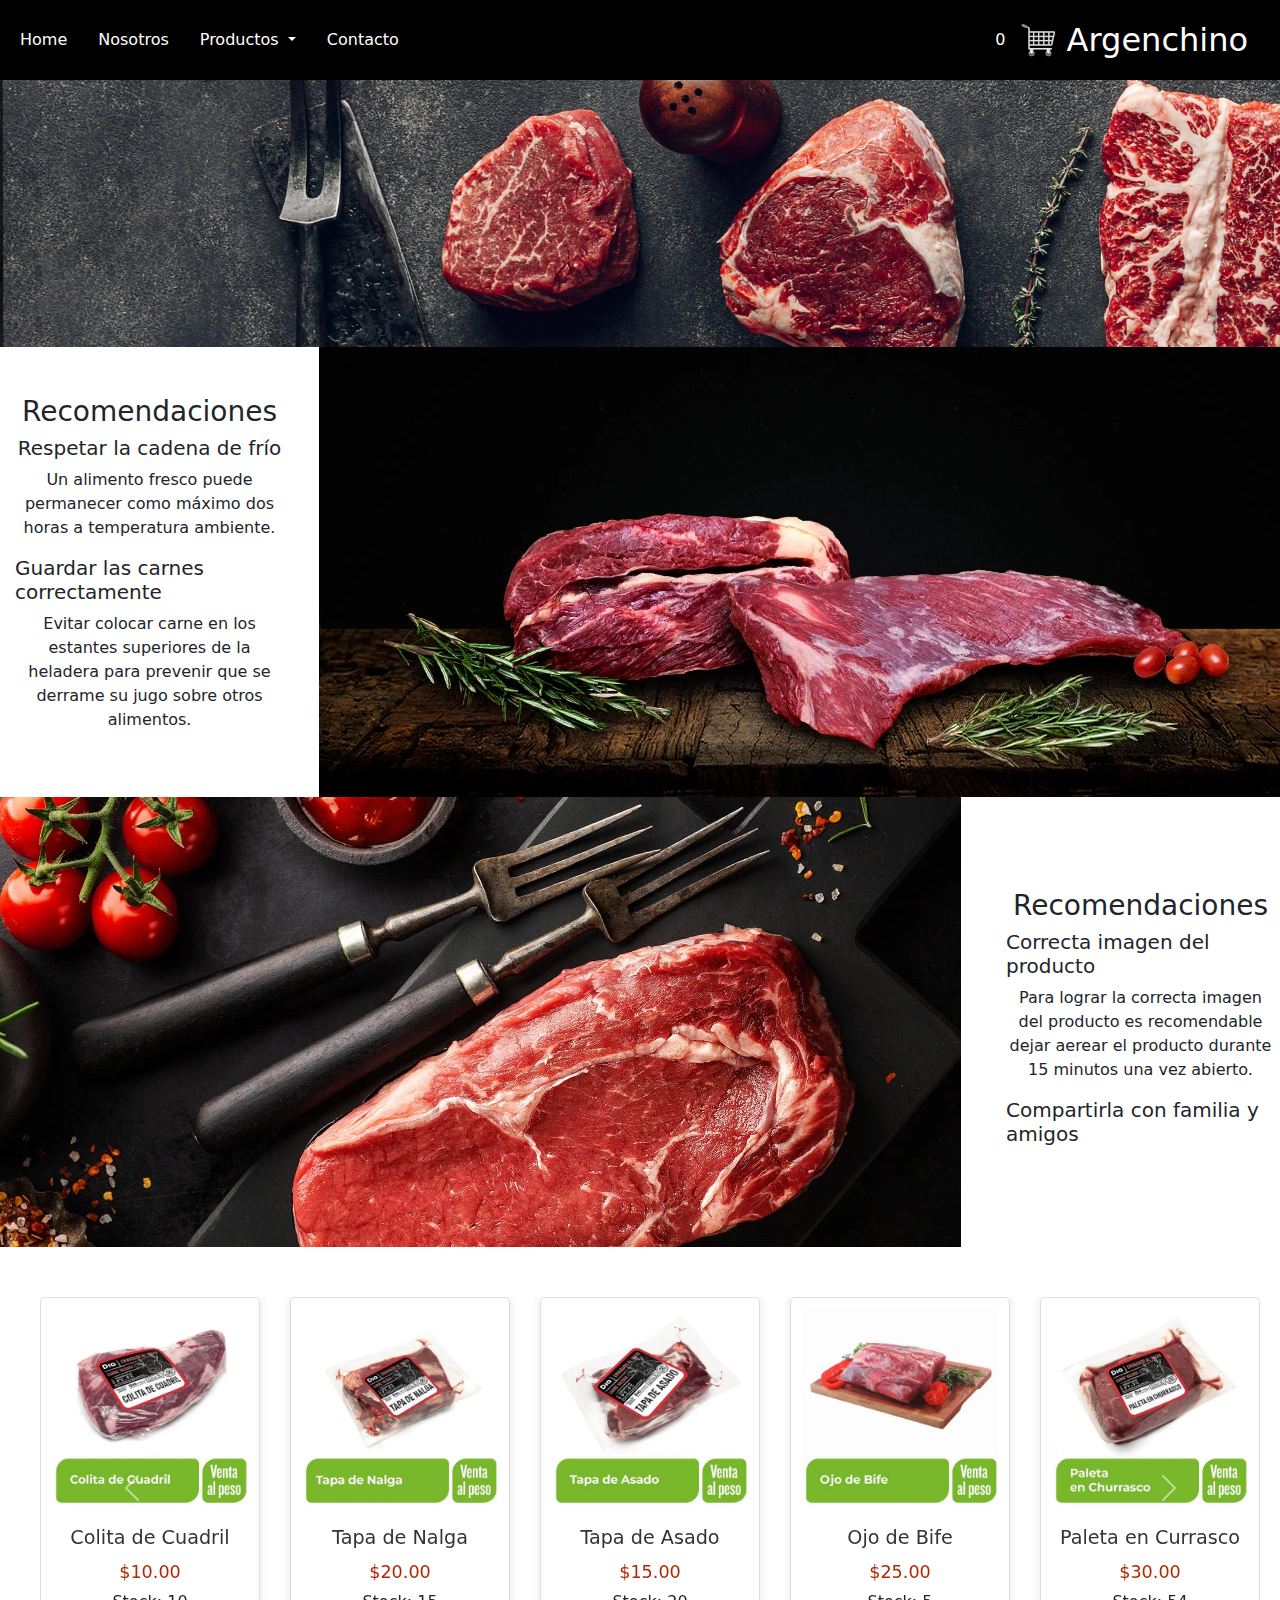
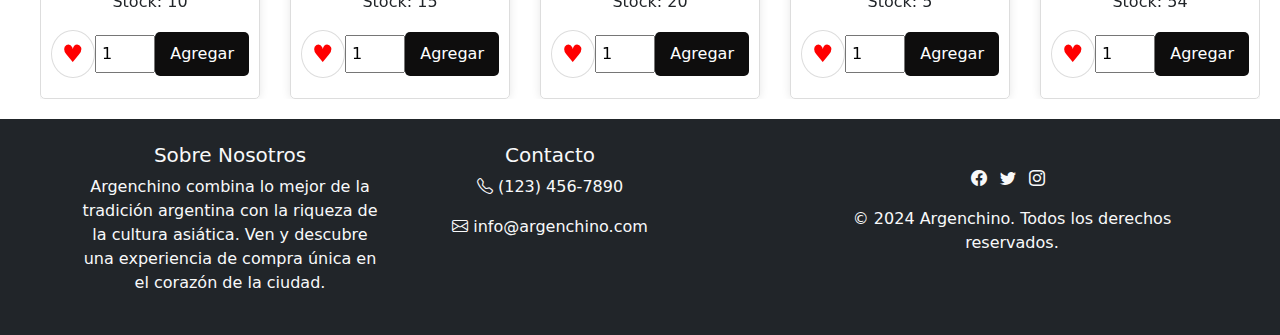
==== carnes.html @ 1208608c "arreglos" ====
<!DOCTYPE html>
<html lang="en">
<head>
    <meta charset="UTF-8">
    <meta name="viewport" content="width=device-width, initial-scale=1.0">
    <title>Document</title>
    <link href="https://cdn.jsdelivr.net/npm/bootstrap@5.3.3/dist/css/bootstrap.min.css" rel="stylesheet" integrity="sha384-QWTKZyjpPEjISv5WaRU9OFeRpok6YctnYmDr5pNlyT2bRjXh0JMhjY6hW+ALEwIH" crossorigin="anonymous">

    <link rel="stylesheet" href="style.css">
</head>
<body>
    <header>
        <nav class="navbar navbar-expand-lg">
            <div class="container-fluid">
                <button class="navbar-toggler" type="button" data-bs-toggle="collapse" data-bs-target="#navbarNavDropdown" aria-controls="navbarNavDropdown" aria-expanded="false" aria-label="Toggle navigation">
                    <span class="navbar-toggler-icon"></span>
                </button>
                <div class="collapse navbar-collapse" id="navbarNavDropdown">
                    <ul class="navbar-nav">
                        <li class="nav-item">
                            <a class="nav-link active" aria-current="page" href="index.html">Home</a>
                        </li>
                        <li class="nav-item">
                            <a class="nav-link" href="nosotros.html">Nosotros</a>
                        </li>
                        <li class="nav-item dropdown">
                            <a class="nav-link dropdown-toggle" href="#" id="navbarDropdownMenuLink" role="button" data-bs-toggle="dropdown" aria-expanded="false">
                                Productos
                            </a>
                            <ul class="dropdown-menu" aria-labelledby="navbarDropdownMenuLink">
                                <li><a class="dropdown-item" href="#">Almacen</a></li>
                                <li><a class="dropdown-item" href="#">Bebidas</a></li>
                                <li><a class="dropdown-item" href="#">Desayuno</a></li>
                            </ul>
                        </li>
                        <li class="nav-item">
                            <a class="nav-link" href="contacto.html">Contacto</a>
                        </li>
                    </ul>
                </div>
            </div>
        </nav>
        <div class="container-name">
            <div class="cart mr-5" id="cart-icon">
                <span id="cart-count">0</span>
                <img src="img/carrito-de-compras.png" alt="" class="carrito-compras m-2">
            </div>
            <h2>Argenchino</h2>
        </div>
        
        <div id="cart-dropdown" style="display: none;">
            <ul id="cart-items"></ul>
        </div>
        
    </header>
    <img src="img/carnes/carnesBanner.webp" alt="" class="banner-carnes">
    <section class="d-block">
        <div class="d-flex">
            <div class="informacion-carnes">
                <h3>Recomendaciones</h3>
                <h5>Respetar la cadena de frío</h5>
                <p>Un alimento fresco puede permanecer como máximo dos horas a temperatura ambiente.</p>
                <h5>Guardar las carnes correctamente</h5>
                <p>Evitar colocar carne en los estantes superiores de la heladera para prevenir que se derrame su jugo sobre otros alimentos.</p>
            </div>
            <img src="img/carnes/imagen2.webp" alt="">

        </div>
        <div class="d-flex">
            <img src="img/carnes/imagen1.webp" alt="">
            <div class="informacion-carnes">
                <h3>Recomendaciones</h3>
                <h5>Correcta imagen del producto</h5>
                <p>Para lograr la correcta imagen del producto es recomendable dejar aerear el producto durante 15 minutos una vez abierto.</p>
                <h5>Compartirla con familia y amigos</h5>
            </div>
        </div>

    </section>
    <div class="container-productos">
        <div id="carouselExample" class="carousel slide">
            <div class="carousel-inner productos-container">
                
            </div>
            <button class="carousel-control-prev" type="button" data-bs-target="#carouselExample" data-bs-slide="prev">
              <span class="carousel-control-prev-icon" aria-hidden="true"></span>
              <span class="visually-hidden">Previous</span>
            </button>
            <button class="carousel-control-next" type="button" data-bs-target="#carouselExample" data-bs-slide="next">
              <span class="carousel-control-next-icon" aria-hidden="true"></span>
              <span class="visually-hidden">Next</span>
            </button>
        </div>
    </div>
</div>
<div id="cart-popup" class="cart-popup" style="display: none;">
    <div class="cart-popup-content">
        <span id="close-cart-popup" class="close-cart-popup dark">&times;</span>
        <h2>Carrito de Compras</h2>
        <ul id="cart-items-list" class="d-block"></ul>
        <div id="payment-methods">
            <h3>Método de Pago</h3>
            <div class="d-flex mb-3 justify-content-center">
                <div>
                    <input type="radio" id="credit-card" name="payment-method" value="credit-card">
                    <label for="credit-card">Tarjeta de Crédito</label>
                </div>
                <div>
                    <input type="radio" id="cash" name="payment-method" value="cash">
                    <label for="cash">Efectivo</label>
                </div>
                <div>
                    <input type="radio" id="mercado-pago" name="payment-method" value="mercado-pago">
                    <label for="mercado-pago">Mercado Pago</label>
                </div>
            </div>
        </div>
        <div id="total-price" class="mb-3">$Total $0.00</div>
        <p id="payment-error" style="color: red; display: none;">Por favor, seleccione un método de pago.</p>
        <button id="finalize-purchase" class="btn btn-success">Finalizar compra</button>
    </div>
</div>
<div class="toast-container position-fixed top-0 end-0 p-3">
    <div id="purchase-toast" class="toast" role="alert" aria-live="assertive" aria-atomic="true">
        <div class="toast-header">
            <strong class="me-auto">Notificación</strong>
            <button type="button" class="btn-close" data-bs-dismiss="toast" aria-label="Close"></button>
        </div>
        <div class="toast-body">
            Compra finalizada exitosamente.
        </div>
    </div>
</div>
<footer class="bg-dark text-light py-4">
    <div class="container">
        <div class="row">
            <div class="col-md-5 text-center">
                <h5>Sobre Nosotros</h5>
                <p>Argenchino combina lo mejor de la tradición argentina con la riqueza de la cultura asiática. Ven y descubre una experiencia de compra única en el corazón de la ciudad.</p>
            </div>
            <div class="col-md-5 text-center">
                <h5>Contacto</h5>
                <p><i class="bi bi-telephone"></i> (123) 456-7890</p>
        <p><i class="bi bi-envelope"></i> info@argenchino.com</p>                   
            </div>
        </div>
        <div class="col-md-4 text-center mb-3">
            <div class="social-icons mb-3">
                <a href="#" class="text-light me-2"><i class="bi bi-facebook"></i></a>
                <a href="#" class="text-light me-2"><i class="bi bi-twitter"></i></a>
                <a href="#" class="text-light me-2"><i class="bi bi-instagram"></i></a>
            </div>
            <p>&copy; 2024 Argenchino. Todos los derechos reservados.</p>
        </div>
    </div>
    
</footer>

    <!-- Libreria de Iconos de Bootstrap-->
    <link rel="stylesheet" href="https://cdn.jsdelivr.net/npm/bootstrap-icons@1.10.5/font/bootstrap-icons.css">
    <script src="https://cdn.jsdelivr.net/npm/bootstrap@5.3.3/dist/js/bootstrap.bundle.min.js" integrity="sha384-YvpcrYf0tY3lHB60NNkmXc5s9fDVZLESaAA55NDzOxhy9GkcIdslK1eN7N6jIeHz" crossorigin="anonymous"></script>
    <script src="app.js"></script>
</body>
</html>
---- style.css ----
body {
    padding: 0;
    margin: 0;
    width: 100%;
}

header {
    width: 100%;
    height: 5rem;
    background-color: black;
    display: flex;
    align-items: center;
    justify-content: space-between;
}
footer{
    margin-top: 20px;
}

ul {
    color: white;
    margin: 0;
    display: flex;
    gap: 15px;
}

li {
    list-style-type: none;
}
.nav-link{
    color: white !important;
}
.container-name h2 {
    color: white;
    margin: 0;
}

.container-name {
    display: flex;
    margin-right: 2rem;
    align-items: center;
}

.carrito-compras {
    width: 40px;
    height: 40px;
}

.productos-container {
    margin-top: 20px;
}

.carousel-inner {
    display: flex;
    flex-direction: row;
}

.carousel-item {
    
    justify-content: center;
}

.d-flex {
    display: flex;
    gap: 30px;
}

.cart span{
    color: white;
}
.producto {
    border: 1px solid #ddd;
    border-radius: 5px;
    width: 220px;
    text-align: center;
    padding: 10px;
    box-shadow: 0 0 10px rgba(0, 0, 0, 0.1);
    position: relative;
    gap: 10px;
}

.producto img {
    width: 100%;
    height: auto;
    border-radius: 5px;
}

.producto-info {
    padding: 10px 0;
}

.producto-info h4 {
    margin: 10px 0;
    font-size: 1.2rem;
    color: #333;
}

.producto-info .precio {
    font-size: 1.1rem;
    color: #b12704;
    margin: 5px 0;
}

.producto-actions {
    display: flex;
    justify-content: space-between;
    align-items: center;
    margin-top: 10px;
}

.producto-actions .cantidad-input {
    width: 60px;
    padding: 5px;
}

.like-button {
    background-color: white;
    border: 1px solid #ddd;
    border-radius: 50%;
    color: red;
    font-size: 1.5rem;
    cursor: pointer;
    padding: 5px 10px;
}

.agregar-button {
    background-color: #0e0d0d;
    border: none;
    color: white;
    padding: 10px 15px;
    font-size: 1rem;
    border-radius: 5px;
    cursor: pointer;
    transition: background-color 0.3s;
}

.agregar-button:hover {
    background-color: #5f5b56;
}

.promos {
    justify-content: center;
    display: flex;
    gap: 50px;
    margin-top: 50px;
}
/* POP UP */

.cart-popup {
    position: fixed;
    z-index: 2;
    top: 0;
    left: 0;
    width: 100%;
    height: 100%;
    background: rgba(0, 0, 0, 0.5);
    display: flex;
    justify-content: center;
    align-items: center;
}

.cart-popup-content {
    background: white;
    padding: 20px;
    border-radius: 8px;
    width: 50%;
    max-width: 600px;
    box-shadow: 0 4px 8px rgba(0, 0, 0, 0.2);
    text-align: center;
}
.cart-popup-content ul{
    color: black;
}
.close-cart-popup {
    display: flex;
    justify-content: flex-end;
    font-size: 24px;
    cursor: pointer;
}
.cart-items-list{
    display: flex;
    flex-direction: column;
}
/* TOAST */
.toast-container {
    z-index: 1055;
    top: 1rem; 
    right: 1rem; 
}

.toast-header {
    background-color: #416183 !important;
    color: #fff !important;
    border-top-left-radius: 0.25rem;
    border-top-right-radius: 0.25rem;
}
.toast {
    background-color: #fff;
    border-radius: 0.25rem;
    box-shadow: 0 0.5rem 1rem rgba(0, 0, 0, 0.15);
}


.toast-body {
    color: #000;
    font-size: 1rem;
}

.toast .btn-close {
    filter: invert(1);
}



/* FOOTER */
.footer{
    background-color: black;
}


/* NOSOTROS */
.banner-nosotros img {
    width: 100%;
    height: 92vh;
}

.text-nosotros {
    opacity: 0.7; 
    display: flex;
    justify-content: center;
    align-items: center;
}

.text-nosotros h5 {
    position: absolute;
    background: rgba(255, 255, 255, 1);
    padding: 20px;
    border-radius: 10px;
    max-width: 80%;
    margin-top: -20%;
    text-align: center;
}

/* CONTACTO */
.contact-container {
    border-radius: 10px;
    box-shadow: 0 4px 8px rgba(0, 0, 0, 0.6);
    padding: 20px;
    background-color: #fff;
}
.map-container {
    height: 400px;
}
.container{
    display: flex;
    /* justify-content: center; */
    align-items: center;
}
label{
    font-size: 20px;
}
.container-button{
    display: flex;
    justify-content: center;
}
.container-button button{
    width: 40%;
    background-color: black;
    border: none;
    font-size: 20px;

}
.contact-container h1, p{
    text-align: center;
}

/* MILKA */
.banner-milka{
    width: 100%;
}
.section-slogans{
    margin-top: 60px;
    display: flex;
    justify-content: center;
    gap:40px;
}
.container-productos{
    display: flex;
    margin-left: 40px;
    margin-top: 30px;
    gap:10px;
}

/* CARNERS */
.banner-carnes{
    width: 100%;
}
.informacion-carnes{
    align-items: center;
    display: flex;
    flex-direction: column;
    justify-content: center;
    margin-left: 15px;
    margin-right: 5px;
}
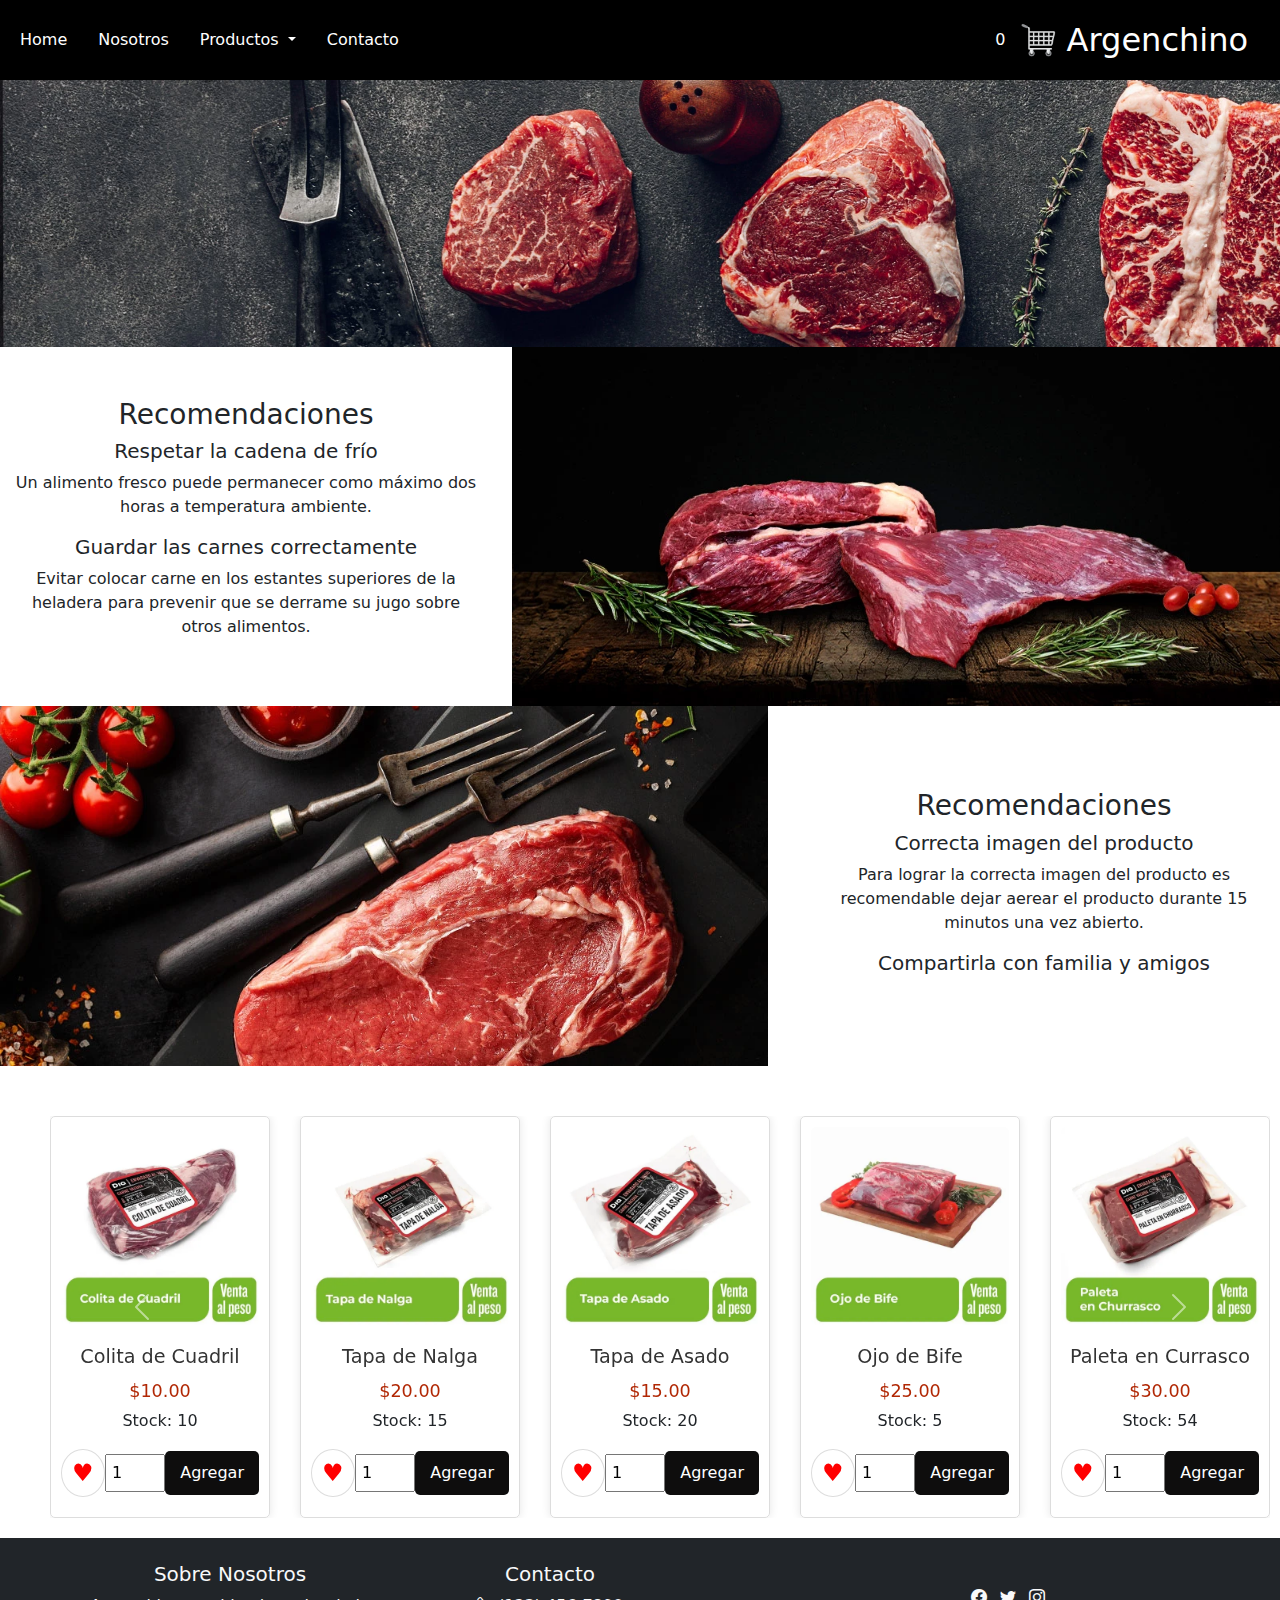
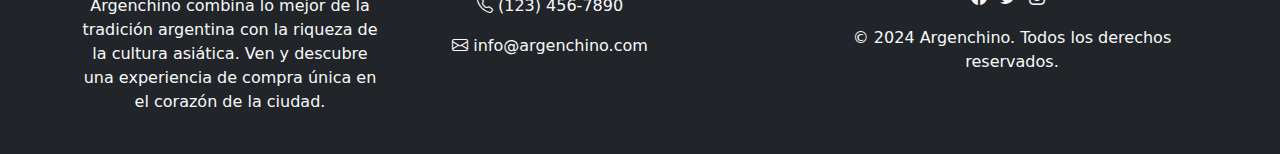
==== commit 141fcee5: "finalizado" ====
--- a/carnes.html
+++ b/carnes.html
@@ -63,11 +63,11 @@
                 <h5>Guardar las carnes correctamente</h5>
                 <p>Evitar colocar carne en los estantes superiores de la heladera para prevenir que se derrame su jugo sobre otros alimentos.</p>
             </div>
-            <img src="img/carnes/imagen2.webp" alt="">
+            <img src="img/carnes/imagen2.webp" alt="" class="carne-information">
 
         </div>
         <div class="d-flex">
-            <img src="img/carnes/imagen1.webp" alt="">
+            <img src="img/carnes/imagen1.webp" alt="" class="carne-information">
             <div class="informacion-carnes">
                 <h3>Recomendaciones</h3>
                 <h5>Correcta imagen del producto</h5>
@@ -77,7 +77,7 @@
         </div>
 
     </section>
-    <div class="container-productos">
+    <div class="container-productos justify-content-center">
         <div id="carouselExample" class="carousel slide">
             <div class="carousel-inner productos-container">
                 
--- a/style.css
+++ b/style.css
@@ -47,6 +47,12 @@
 
 .productos-container {
     margin-top: 20px;
+}
+
+.carousel-control-prev-icon i,
+.carousel-control-next-icon i {
+    font-size: 4rem; 
+    color: #030303; 
 }
 
 .carousel-inner {
@@ -180,6 +186,35 @@
     display: flex;
     flex-direction: column;
 }
+.cart-item {
+    display: flex;
+    align-items: center;
+    margin-bottom: 10px;
+    justify-content: center;
+}
+
+.cart-item-img {
+    width: 70px; 
+    height: auto;
+    margin-right: 10px;
+}
+.cart-item-name {
+    font-weight: bold;
+}
+
+.cart-item-price {
+    margin-right: 5px;
+}
+
+.cart-item-quantity {
+    font-style: italic;
+}
+.precio-original {
+    text-decoration: line-through;
+    color: red;
+    margin-right: 8px;
+}
+
 /* TOAST */
 .toast-container {
     z-index: 1055;
@@ -294,6 +329,9 @@
 .banner-carnes{
     width: 100%;
 }
+.carne-information{
+    width: 60%;
+}
 .informacion-carnes{
     align-items: center;
     display: flex;
